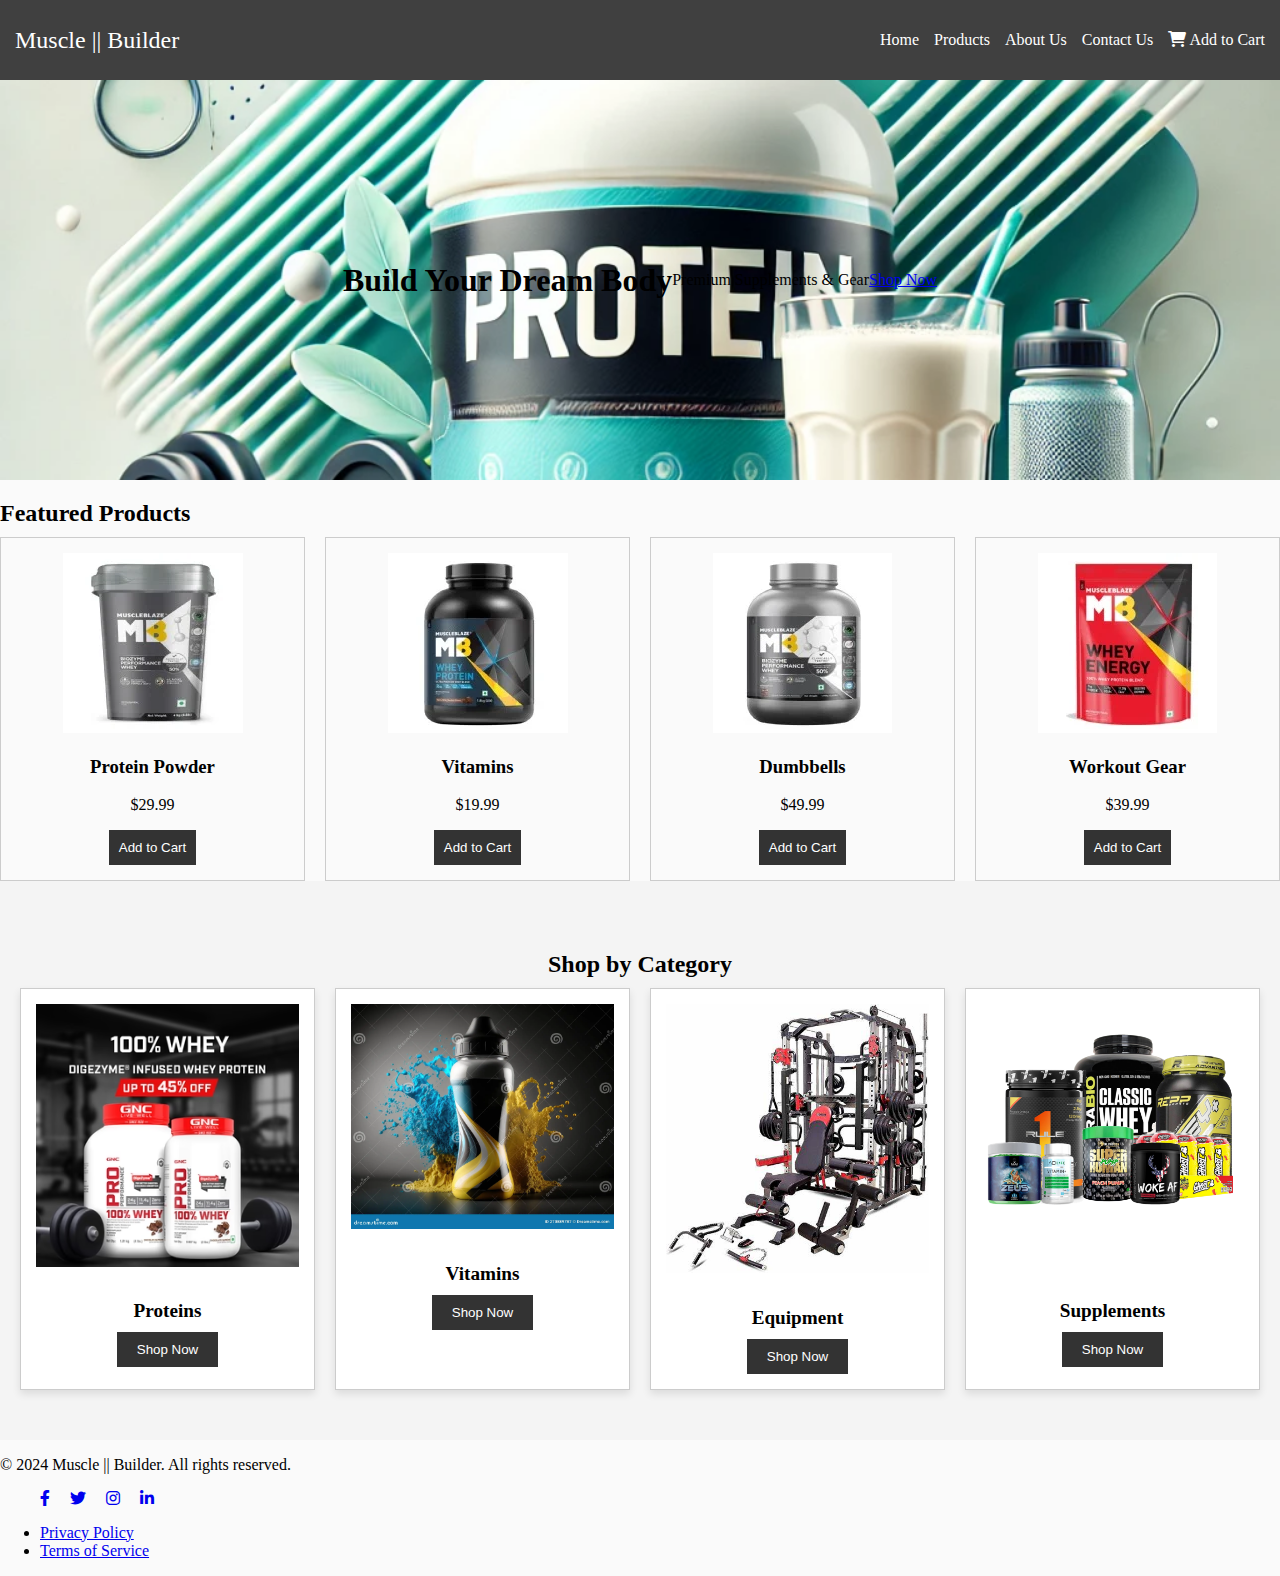
==== index.html @ 253db1d6 "multipage" ====
<!DOCTYPE html>
<html lang="en">
<head>
    <meta charset="UTF-8">
    <meta name="viewport" content="width=device-width, initial-scale=1.0">
    <title>Muscle || Builder</title>
    <link rel="stylesheet" href="https://cdnjs.cloudflare.com/ajax/libs/font-awesome/6.0.0-beta3/css/all.min.css">
    <link rel="stylesheet" href="/styels.css">
</head>
<body>
    <!-- Navbar -->
<nav>
    <div class="logo">Muscle || Builder</div>
    <div class="hamburger" id="hamburger">
        <div></div>
        <div></div>
        <div></div>
    </div>
    <ul id="nav-links">
        <li><a href="index.html">Home</a></li>
        <li><a href="products.html">Products</a></li>
        <li><a href="about.html">About Us</a></li>
        <li><a href="contact.html">Contact Us</a></li>
        <li><a href="cart.html"><i class="fas fa-shopping-cart"></i> Add to Cart</a></li>

    </ul>
</nav>



    <!-- Hero Section -->
    <header class="hero">
        <h1>Build Your Dream Body</h1>
        <p>Premium Supplements & Gear</p>
        <a href="#products" class="btn">Shop Now</a>
    </header>

    <!-- Main Section -->
    <main>
        <section id="products">
            <h2>Featured Products</h2>
            <div class="product-grid">
                <div class="product-card">
                    <img src="/images/Product Catalog/prd_2729354-MuscleBlaze-Biozyme-Performance-Whey-8.webp" alt="Product 1">
                    <h3>Protein Powder</h3>
                    <p>$29.99</p>
                    <button>Add to Cart</button>
                </div>
                <div class="product-card">
                    <img src="/images/Product Catalog/prd_2729758-MuscleBlaze-100-Whey-Protein-Supplement-Powder-with-Digestive-Enzyme-4-lb-54-Servings-Rich-Milk-Chocolate_c_s.webp" alt="Product 2">
                    <h3>Vitamins</h3>
                    <p>$19.99</p>
                    <button>Add to Cart</button>
                </div>
                <div class="product-card">
                    <img src="/images/Product Catalog/prd_3373007-MuscleBlaze-Biozyme-Performance-Whey-3.webp" alt="Product 3">
                    <h3>Dumbbells</h3>
                    <p>$49.99</p>
                    <button>Add to Cart</button>
                </div>
                <div class="product-card">
                    <img src="/images/Product Catalog/prd_3444435-MuscleBlaze-Whey-Energy-Protein-Supplement-Powder-with-Vitamins-Minerals-2.webp" alt="Product 4">
                    <h3>Workout Gear</h3>
                    <p>$39.99</p>
                    <button>Add to Cart</button>
                </div>
            </div>
        </section>

    <!-- Categories Section -->
    <section id="categories">
        <h2>Shop by Category</h2>
        <div class="category-grid">
            <div class="category-card">
                <img src="/images/Product Catalog/whey-protein_cedc4650-237f-4fbe-ad26-691e9c8a7485.avif" alt="Proteins">
                <h3>Proteins</h3>
                <button>Shop Now</button>
            </div>
            <div class="category-card">
                <img src="/images/shopbycate/trendy-workout-gym-vitamin-nutrient-shake-bottle-mockup-trendy-workout-gym-vitamin-nutrient-shake-drink-mockup-illustration-270889787.webp" alt="Vitamins">
                <h3>Vitamins</h3>
                <button>Shop Now</button>
            </div>
            <div class="category-card">
                <img src="/images/shopbycate/OIP.jpg" alt="Equipment">
                <h3>Equipment</h3>
                <button>Shop Now</button>
            </div>
            <div class="category-card">
                <img src="/images/shopbycate/products-1024x1024.png" alt="Supplements">
                <h3>Supplements</h3>
                <button>Shop Now</button>
            </div>
        </div>
    </section>

<!-- footer -->
    <p>&copy; 2024 Muscle || Builder. All rights reserved.</p>
    <div>    <ul class="social-media" style="display: flex; gap: 20px; list-style: none;">
        <li><a href="https://www.facebook.com" target="_blank"><i class="fab fa-facebook-f"></i></a></li>
        <li><a href="https://www.twitter.com" target="_blank"><i class="fab fa-twitter"></i></a></li>
        <li><a href="https://www.instagram.com" target="_blank"><i class="fab fa-instagram"></i></a></li>
        <li><a href="https://www.linkedin.com" target="_blank"><i class="fab fa-linkedin-in"></i></a></li>
    </ul></div>

    <ul>
        <li><a href="privacy.html">Privacy Policy</a></li>
        <li><a href="terms.html">Terms of Service</a></li>
    </ul>
</footer>

</body>
</html>
---- styels.css ----
@charset "UTF-8";
body {
  font-family: "Times New Roman", serif;
  margin: 0;
  padding: 0;
  background: #fafafa;
}

nav {
  background: #333;
  color: #fff;
  padding: 15px;
  display: flex;
  justify-content: space-between;
  align-items: center;
  box-shadow: 0 2px 5px rgba(0, 0, 0, 0.1);
  transition: background 0.3s;
}
nav:hover {
  background: #404040;
}
nav .logo {
  font-size: 24px;
}
nav .hamburger {
  display: none;
  flex-direction: column;
  cursor: pointer;
}
nav .hamburger div {
  width: 25px;
  height: 3px;
  background: #fff;
  margin: 4px;
  transition: all 0.3s;
}
nav ul {
  list-style: none;
  display: flex;
  gap: 15px;
}
nav ul a {
  color: #fff;
  text-decoration: none;
  transition: color 0.3s;
}
nav ul a:hover {
  color: white;
}

.hero {
  position: relative;
  overflow: hidden;
  height: 400px;
  display: flex;
  align-items: center;
  justify-content: center;
  text-align: center;
  background-size: cover;
  background-position: center;
  background-image: url(/images/hero/DALL·E\ 2024-10-14\ 09.00.41\ -\ A\ clean\ and\ modern\ hero\ section\ image\ for\ a\ protein\ website.\ The\ scene\ features\ a\ container\ of\ protein\ powder\ next\ to\ a\ glass\ of\ a\ protein\ shake\ on\ a\ .webp);
}
.hero .hero-text {
  position: relative;
  z-index: 2;
  color: white;
  padding: 20px;
  background: rgba(0, 0, 0, 0.5);
}
.hero .hero-text h1 {
  margin: 0;
  font-size: 40px;
  transition: transform 0.3s;
}
.hero .hero-text h1:hover {
  transform: scale(1.05);
}
.hero .hero-text p {
  margin: 10px 0;
  font-size: 20px;
}
.hero .hero-text .btn {
  background: #333;
  color: white;
  padding: 10px 20px;
  text-decoration: none;
  transition: background 0.3s;
}
.hero .hero-text .btn:hover {
  background: #1a1a1a;
}

.main-content {
  padding: 20px;
}

h2 {
  margin-bottom: 10px;
  transition: transform 0.3s;
}
h2:hover {
  transform: scale(1.05);
}

.product-grid {
  display: grid;
  grid-template-columns: repeat(4, 1fr);
  gap: 20px;
}
@media (max-width: 768px) {
  .product-grid {
    grid-template-columns: repeat(2, 1fr);
  }
}
@media (max-width: 480px) {
  .product-grid {
    grid-template-columns: 1fr;
  }
}

.product-card {
  border: 1px solid #ccc;
  padding: 15px;
  text-align: center;
  transition: box-shadow 0.3s, transform 0.3s;
  cursor: pointer;
}
.product-card:hover {
  box-shadow: 0 4px 15px rgba(0, 0, 0, 0.2);
  transform: translateY(-5px);
}
.product-card img {
  max-width: 100%;
  height: auto;
  transition: transform 0.3s;
}
.product-card img:hover {
  transform: scale(1.1);
}
.product-card button {
  background: #333;
  color: white;
  border: none;
  padding: 10px;
  cursor: pointer;
  transition: background 0.3s;
}
.product-card button:hover {
  background: #1a1a1a;
}

#categories {
  padding: 50px 20px;
  text-align: center;
  background-color: #f4f4f4;
}
#categories .category-grid {
  display: grid;
  grid-template-columns: repeat(4, 1fr);
  gap: 20px;
}
@media (max-width: 768px) {
  #categories .category-grid {
    grid-template-columns: repeat(2, 1fr);
  }
}
@media (max-width: 480px) {
  #categories .category-grid {
    grid-template-columns: 1fr;
  }
}
#categories .category-card {
  background: #fff;
  border: 1px solid #ccc;
  box-shadow: 0 4px 8px rgba(0, 0, 0, 0.1);
  padding: 15px;
  text-align: center;
  transition: transform 0.3s, box-shadow 0.3s;
  cursor: pointer;
}
#categories .category-card:hover {
  transform: translateY(-5px);
  box-shadow: 0 8px 16px rgba(0, 0, 0, 0.2);
}
#categories .category-card img {
  max-width: 100%;
  height: auto;
  margin-bottom: 10px;
  transition: transform 0.3s;
}
#categories .category-card img:hover {
  transform: scale(1.05);
}
#categories .category-card h3 {
  font-size: 1.2rem;
  margin-bottom: 10px;
}
#categories .category-card button {
  background-color: #333;
  color: #fff;
  padding: 10px 20px;
  border: none;
  cursor: pointer;
  transition: background 0.3s;
}
#categories .category-card button:hover {
  background-color: #1a1a1a;
}

footer {
  background: #333;
  color: white;
  text-align: center;
  padding: 20px;
  transition: background 0.3s;
}
footer:hover {
  background: #404040;
}
footer .social-media {
  list-style: none;
  display: flex;
  justify-content: center;
  gap: 10px;
  padding: 0;
}
footer .social-media li {
  margin: 0;
}
footer .social-media li a {
  color: #fff;
  transition: color 0.3s;
}
footer .social-media li a:hover {
  color: white;
}
footer .social-media li a i {
  font-size: 20px;
}
footer ul {
  list-style: none;
  display: flex;
  justify-content: center;
  gap: 10px;
}
footer ul a {
  color: #fff;
  transition: color 0.3s;
}
footer ul a:hover {
  color: white;
}

@media (max-width: 768px) {
  nav {
    flex-direction: column;
    align-items: flex-start;
  }
  nav .hamburger {
    display: flex;
  }
  nav ul {
    display: none;
    flex-direction: column;
    width: 100%;
    padding: 0;
  }
  nav ul.active {
    display: flex;
  }
  .hero {
    height: 300px;
  }
  .hero-text h1 {
    font-size: 32px;
  }
}
@media (max-width: 480px) {
  .hero {
    height: 250px;
  }
  .hero-text h1 {
    font-size: 24px;
  }
}/*# sourceMappingURL=styels.css.map */
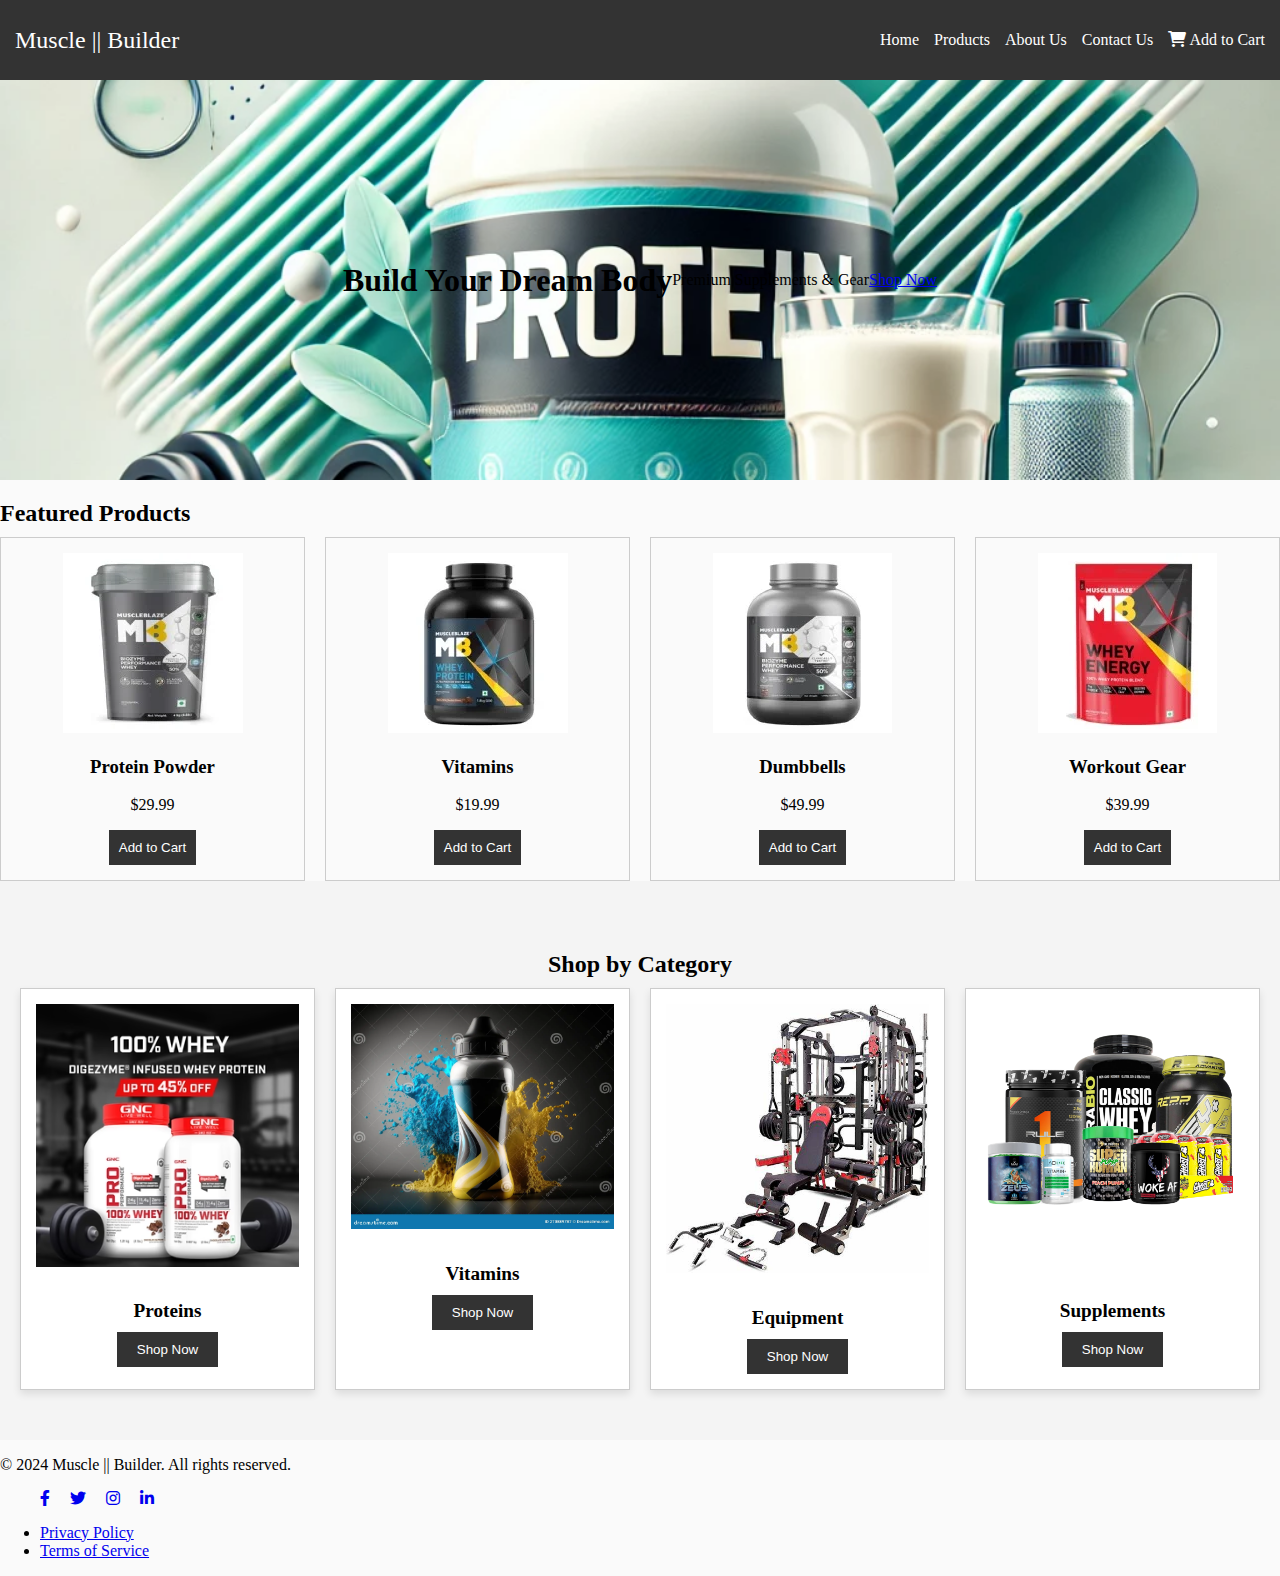
==== commit 5adc9c71: "Updated SCSS styles and removed unnecessary code" ====
--- a/index.html
+++ b/index.html
@@ -108,6 +108,16 @@
         <li><a href="terms.html">Terms of Service</a></li>
     </ul>
 </footer>
+<script>
+    const hamburger = document.querySelector('#hamburger');
+    const navLinks = document.querySelector('#nav-links');
+
+    hamburger.addEventListener('click', () => {
+        navLinks.classList.toggle('active');
+        hamburger.classList.toggle('active');
+    });
+</script>
+
 
 </body>
 </html>
--- a/styels.css
+++ b/styels.css
@@ -16,9 +16,6 @@
   box-shadow: 0 2px 5px rgba(0, 0, 0, 0.1);
   transition: background 0.3s;
 }
-nav:hover {
-  background: #404040;
-}
 nav .logo {
   font-size: 24px;
 }
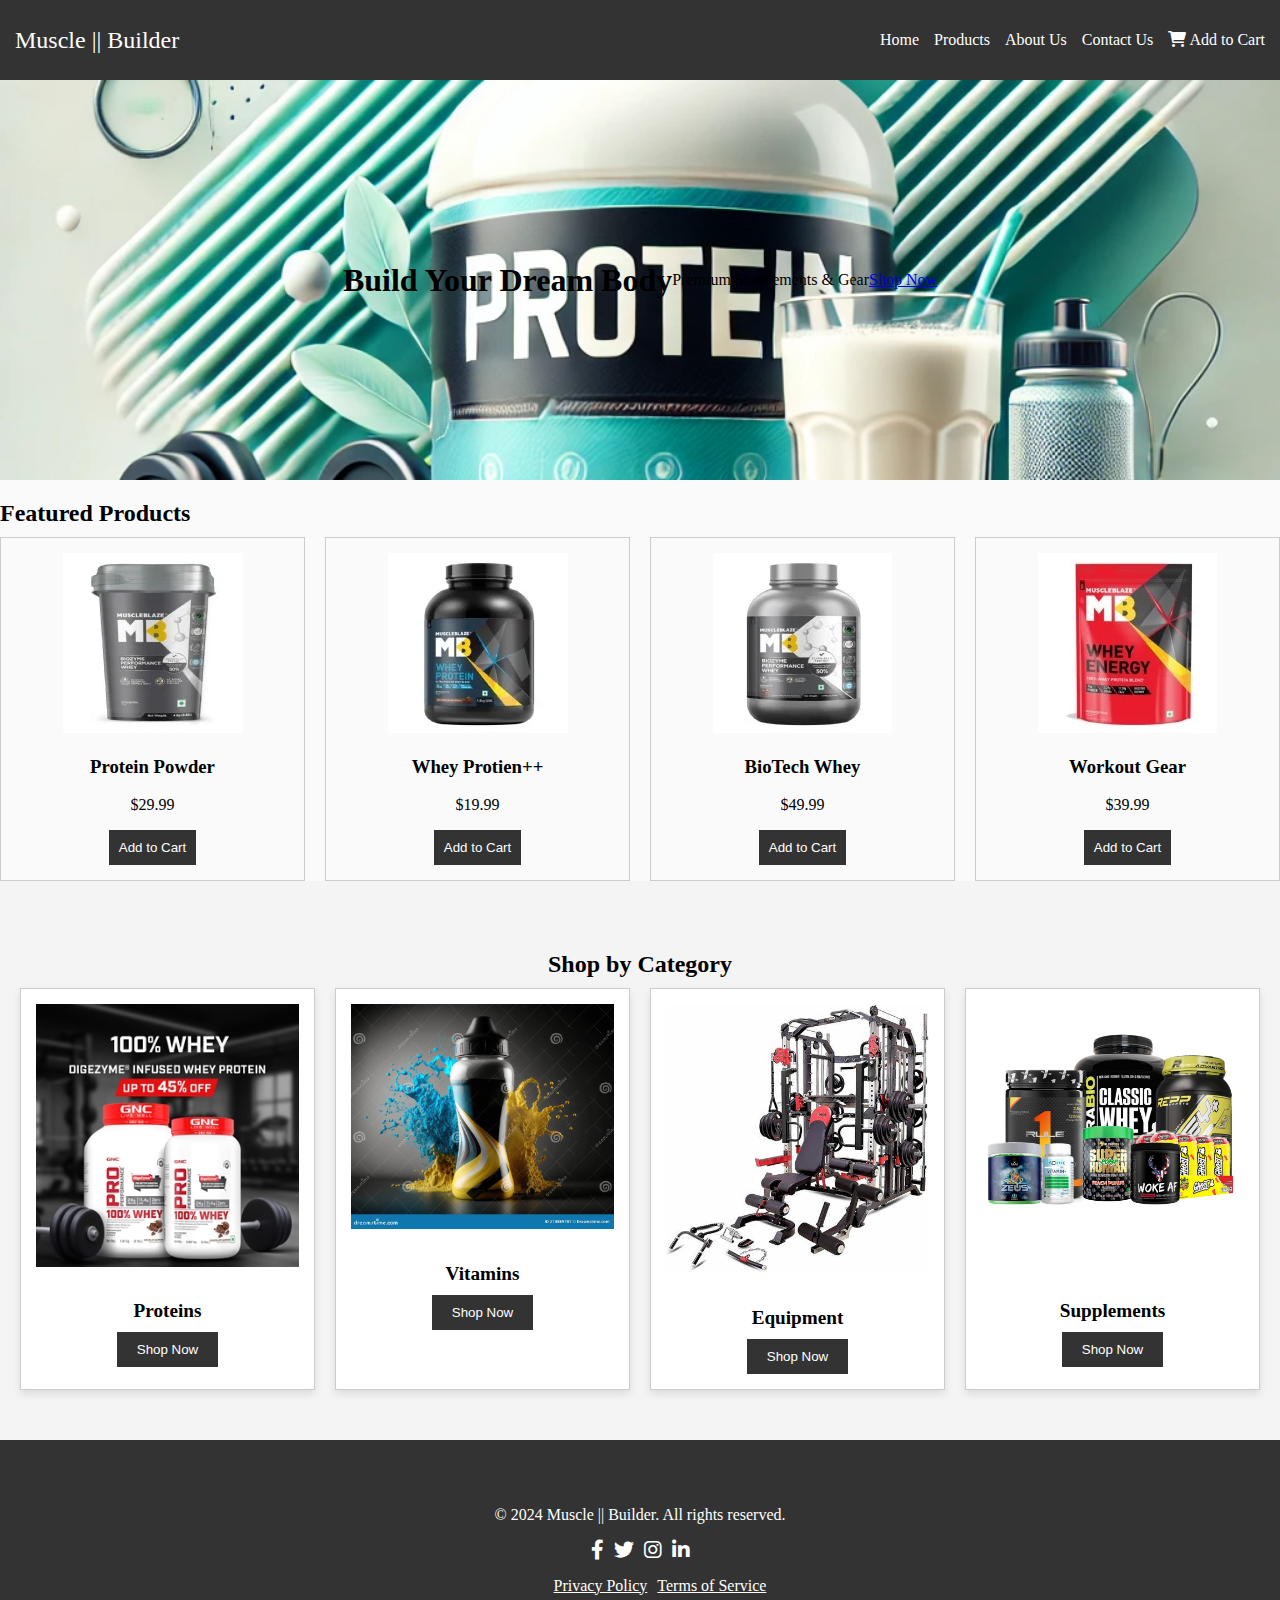
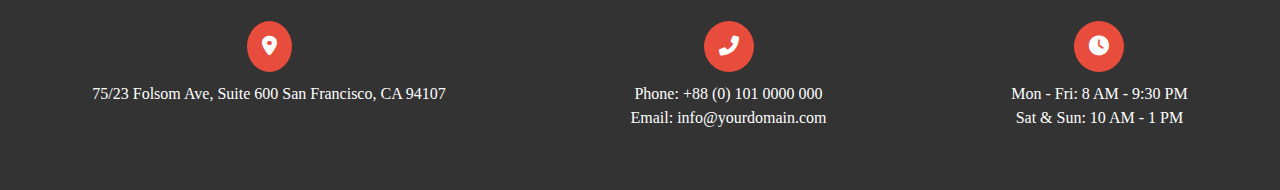
==== commit d965918e: "footer update" ====
--- a/index.html
+++ b/index.html
@@ -48,13 +48,13 @@
                 </div>
                 <div class="product-card">
                     <img src="/images/Product Catalog/prd_2729758-MuscleBlaze-100-Whey-Protein-Supplement-Powder-with-Digestive-Enzyme-4-lb-54-Servings-Rich-Milk-Chocolate_c_s.webp" alt="Product 2">
-                    <h3>Vitamins</h3>
+                    <h3>Whey Protien++</h3>
                     <p>$19.99</p>
                     <button>Add to Cart</button>
                 </div>
                 <div class="product-card">
                     <img src="/images/Product Catalog/prd_3373007-MuscleBlaze-Biozyme-Performance-Whey-3.webp" alt="Product 3">
-                    <h3>Dumbbells</h3>
+                    <h3>BioTech Whey </h3>
                     <p>$49.99</p>
                     <button>Add to Cart</button>
                 </div>
@@ -93,21 +93,48 @@
             </div>
         </div>
     </section>
-
-<!-- footer -->
+  
+<!-- footer  -->
+<footer class="footer">
     <p>&copy; 2024 Muscle || Builder. All rights reserved.</p>
-    <div>    <ul class="social-media" style="display: flex; gap: 20px; list-style: none;">
+    <ul class="social-media">
         <li><a href="https://www.facebook.com" target="_blank"><i class="fab fa-facebook-f"></i></a></li>
         <li><a href="https://www.twitter.com" target="_blank"><i class="fab fa-twitter"></i></a></li>
         <li><a href="https://www.instagram.com" target="_blank"><i class="fab fa-instagram"></i></a></li>
         <li><a href="https://www.linkedin.com" target="_blank"><i class="fab fa-linkedin-in"></i></a></li>
-    </ul></div>
-
+    </ul>
     <ul>
         <li><a href="privacy.html">Privacy Policy</a></li>
         <li><a href="terms.html">Terms of Service</a></li>
     </ul>
+
+    <div class="container">
+        <div class="footer-item">
+            <div class="icon">
+                <i class="fas fa-map-marker-alt"></i>
+            </div>
+            <p>75/23 Folsom Ave, Suite 600 San Francisco, CA 94107</p>
+        </div>
+
+        <div class="footer-item">
+            <div class="icon">
+                <i class="fas fa-phone-alt"></i>
+            </div>
+            <p>Phone: +88 (0) 101 0000 000<br>Email: info@yourdomain.com</p>
+        </div>
+
+        <div class="footer-item">
+            <div class="icon">
+                <i class="fas fa-clock"></i>
+            </div>
+            <p>Mon - Fri: 8 AM - 9:30 PM<br>Sat & Sun: 10 AM - 1 PM</p>
+        </div>
+    </div>
+
+
 </footer>
+
+
 <script>
     const hamburger = document.querySelector('#hamburger');
     const navLinks = document.querySelector('#nav-links');
--- a/styels.css
+++ b/styels.css
@@ -279,4 +279,38 @@
   .hero-text h1 {
     font-size: 24px;
   }
+}
+.footer {
+  background-image: url("your-background-image.jpg");
+  background-size: cover;
+  background-position: center;
+  padding: 50px 0;
+  color: white;
+  text-align: center;
+}
+.footer .container {
+  display: flex;
+  justify-content: space-around;
+  flex-wrap: wrap;
+}
+.footer .container .footer-item {
+  display: flex;
+  align-items: center;
+  flex-direction: column;
+  margin: 10px;
+}
+.footer .container .footer-item .icon {
+  background-color: #e74c3c;
+  padding: 15px;
+  border-radius: 50%;
+  margin-bottom: 10px;
+}
+.footer .container .footer-item .icon i {
+  color: white;
+  font-size: 20px;
+}
+.footer .container .footer-item p {
+  font-size: 16px;
+  line-height: 1.5;
+  margin: 0;
 }/*# sourceMappingURL=styels.css.map */